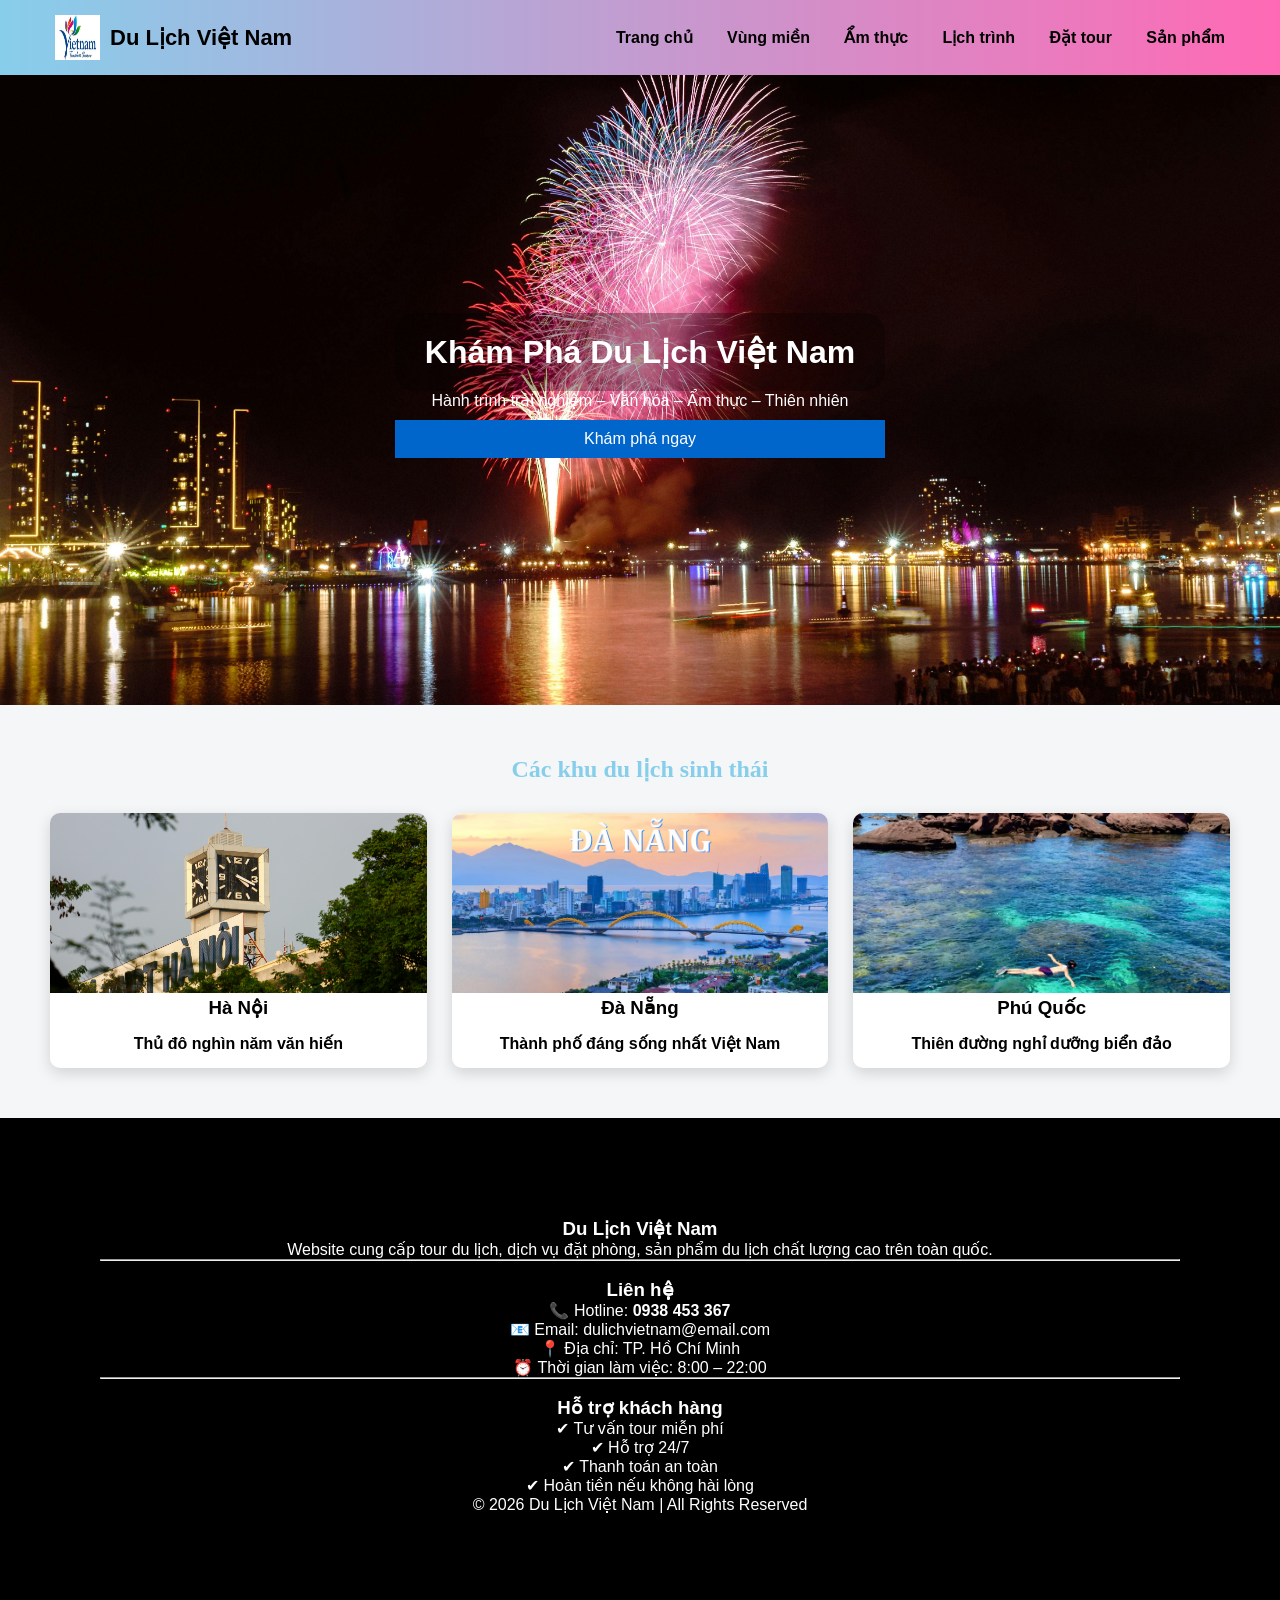
==== index.html @ e4db0227 "Initial commit" ====
<!DOCTYPE html>
<html lang="vi">
<head>
<meta charset="UTF-8">
<title>Du Lịch Việt Nam</title>
<link rel="stylesheet" href="style.css">
</head>
<body>
<nav class="navbar">
    <div class="logo">
        <a href="index.html">
            <img src="100.jpg">
            <span>Du Lịch Việt Nam</span>
        </a>
    </div>

    <div class="menu">
        <a href="index.html">Trang chủ</a>
        <a href="vungmien.html">Vùng miền</a>
        <a href="amthuc.html">Ẩm thực</a>
        <a href="tour.html">Lịch trình</a>
        <a href="dattour.html">Đặt tour</a>
        <a href="sanpham.html">Sản phẩm</a>
    </div>
</nav>
<div class="banner">
    <div class="banner-text">
        <h1>Khám Phá Du Lịch Việt Nam</h1>
        <p style="text-align: center;">Hành trình trải nghiệm – Văn hóa – Ẩm thực – Thiên nhiên</p>
        <a href="dattour.html"><button>Khám phá ngay</button></a>
    </div>
</div>

<!-- SECTION -->
<section class="container">
    <h2 style="font-family: 'Dancing Script', cursive;">Các khu du lịch sinh thái</h2>

    <div class="grid">
        <div class="card">
            <a href="vungmien.html">
                <img src="hanoi.jpg">
            </a>
            <h3>Hà Nội</h3>
            <p>Thủ đô nghìn năm văn hiến</p>
        </div>

        <div class="card">
            <a href="vungmien.html">
                <img src="29.png">
            </a>
            <h3>Đà Nẵng</h3>
            <p>Thành phố đáng sống nhất Việt Nam</p>
        </div>

        <div class="card">
            <a href="vungmien.html">
                <img src="phuquoc.jpg">
            </a>
            <h3>Phú Quốc</h3>
            <p>Thiên đường nghỉ dưỡng biển đảo</p>
        </div>
    </div>
</section>
<footer>
    <div class="footer-container">
        <div class="footer-box">
            <h3>Du Lịch Việt Nam</h3>
            <p>Website cung cấp tour du lịch, dịch vụ đặt phòng, sản phẩm du lịch chất lượng cao trên toàn quốc.</p>
        </div>
        <hr><br>

        <div class="footer-box">
            <h3>Liên hệ</h3>
            <p>📞 Hotline: <strong>0938 453 367</strong></p>
            <p>📧 Email: dulichvietnam@email.com</p>
            <p>📍 Địa chỉ: TP. Hồ Chí Minh</p>
            <p>⏰ Thời gian làm việc: 8:00 – 22:00</p>
        </div>
        <hr><br>

        <div class="footer-box">
            <h3>Hỗ trợ khách hàng</h3>
            <p>✔ Tư vấn tour miễn phí</p>
            <p>✔ Hỗ trợ 24/7</p>
            <p>✔ Thanh toán an toàn</p>
            <p>✔ Hoàn tiền nếu không hài lòng</p>
        </div>
    </div>

    <div class="footer-bottom">
        © 2026 Du Lịch Việt Nam | All Rights Reserved
    </div>
</footer>

</body>
</html>
---- style.css ----
* {
    margin: 0;
    padding: 0;
    box-sizing: border-box;
    font-family: Arial, Helvetica, sans-serif;
}

body {
    background: #f4f6f8;
}

/* MENU */
nav {
    background: linear-gradient(to right, skyblue, hotpink);
    padding: 25px;
    text-align: center;
     animation: fadeDown 1.5s;
}

nav a {
    color: black;
    margin: 0 15px;
    text-decoration: none;
    font-weight: bold;
    position: relative;
}

nav a::after {
    content: "";
    position: absolute;
    width: 0;
    height: 3px;
    background: white;
    left: 0;
    bottom: -5px;
    transition: 0.3s;
}

nav a:hover::after {
    width: 100%;
}

/* BANNER */
.banner {
    background: url("1.jpg") no-repeat center/cover;
    height: 70vh;
    display: flex;
    align-items: center;
    justify-content: center;
    color: white;
    animation: zoom 2s ease;
}

.banner h1 {
    background: rgba(0,0,0,0.3);
    font-size: 1000;
    padding: 20px 30px;
    border-bottom: 10px;
    border-radius: 20px;
    animation: fadeDown 1.5s;
}

/* SECTION */
section {
    padding: 50px;
    animation: fadeUp 1.2s ease;
}

h2 {
    text-align: center;
    margin-bottom: 30px;
    color: skyblue ;
    font-size: 100;

}

/* CARD */
.grid {
    display: grid;
    grid-template-columns: repeat(auto-fit, minmax(250px,1fr));
    gap: 25px;
}

.card {
    background: white;
    border-radius: 10px;
    overflow: hidden;
    box-shadow: 0 5px 15px rgba(0,0,0,0.15);
    transition: 0.4s;
}

.card:hover {
    transform: translateY(-10px);
}

.card img {
    width: 100%;
    height: 180px;
    object-fit: cover;
    transition: 0.4s;
}

.card:hover img {
    transform: scale(1.1);
}

.card p {
    padding: 15px;
    text-align: center;
    font-weight: bold;
}

/* TABLE */
table {
    width: 100%;
    background: white;
    border-collapse: collapse;
}

th, td {
    border: 1px solid #ddd;
    padding: 12px;
    text-align: center;
}

th {
    background: #0066cc;
    color: white;
}

/* FORM */
form {
    max-width: 500px;
    margin: auto;
    background: white;
    padding: 25px;
    border-radius: 10px;
    box-shadow: 0 5px 15px rgba(0,0,0,0.15);
}

input, select, textarea, button {
    width: 100%;
    padding: 10px;
    margin: 10px 0;
}

button {
    background: #0066cc;
    color: white;
    border: none;
    font-size: 16px;
    cursor: pointer;
    transition: 0.3s;
}

button:hover {
    transform: scale(1.05);
}

/* FOOTER */
footer {
    background: black;
    color: white;
    text-align: center;
    padding: 100px;
}

/* ANIMATION */
@keyframes fadeUp {
    from {opacity: 0; transform: translateY(30px);}
    to {opacity: 1; transform: translateY(0);}
}

@keyframes fadeDown {
    from {opacity: 0; transform: translateY(-30px);}
    to {opacity: 1; transform: translateY(0);}
}

@keyframes zoom {
    from {transform: scale(1.1);}
    to {transform: scale(1);}
}
/* ===== SẢN PHẨM DU LỊCH ===== */
.product {
    background: white;
    border-radius: 12px;
    overflow: hidden;
    box-shadow: 0 5px 15px rgba(0,0,0,0.15);
    transition: 0.4s;
}

.product:hover {
    transform: translateY(-10px);
}

.product img {
    width: 100%;
    height: 200px;
    object-fit: cover;
    transition: 0.4s;
}

.product:hover img {
    transform: scale(1.1);
}

.product-content {
    padding: 15px;
    text-align: center;
}

.price {
    color: #e74c3c;
    font-size: 18px;
    font-weight: bold;
    margin: 10px 0;
}

.buy-btn {
    display: inline-block;
    padding: 10px 20px;
    background: #0066cc;
    color: white;
    border-radius: 25px;
    text-decoration: none;
    transition: 0.3s;
}

.buy-btn:hover {
    background: #004999;
    transform: scale(1.1);
}

.amthuc {
    width: 85%;
    margin: 30px auto;
    text-align: center;
}

.mien {
    font-size: 28px;
    font-weight: bold;
    margin: 50px 0 25px;
    color: #d35400;
}

/* danh sách món ăn */
.ds-monan {
    display: flex;
    justify-content: center;
    gap: 30px;
    flex-wrap: wrap;
}

/* từng món */
.monan {
    width: 220px;
    transition: transform 0.4s;
}

.monan img {
    width: 100%;
    border-radius: 15px;
    box-shadow: 0 6px 15px rgba(0,0,0,0.25);
    transition: transform 0.4s, box-shadow 0.4s;
}

/* animation hover */
.monan:hover img {
    transform: scale(1.1) rotate(1deg);
    box-shadow: 0 12px 25px rgba(0,0,0,0.4);
}

.monan p {
    margin-top: 12px;
    font-size: 18px;
    font-weight: bold;
}
h3{
    text-align: center;
}
/* VÙNG MIỀN */
.vungmien {
    width: 85%;
    margin: 60px auto;
}

.vung {
    display: flex;
    align-items: center;
    gap: 40px;
    margin-bottom: 70px;
}

.vung.reverse {
    flex-direction: row-reverse;
}

.vung img {
    width: 45%;
    border-radius: 18px;
    box-shadow: 0 10px 25px rgba(0,0,0,0.25);
    transition: transform 0.4s;
}

.vung img:hover {
    transform: scale(1.05);
}

.vung-content {
    width: 55%;
}

.vung-content h2 {
    font-size: 30px;
    margin-bottom: 15px;
    color: #d35400;
}

.vung-content p {
    font-size: 18px;
    line-height: 1.7;
}
/* TOUR */
.tour-section {
    width: 85%;
    margin: 60px auto;
}

.title {
    text-align: center;
    font-size: 32px;
    margin-bottom: 50px;
}

.tour-card {
    display: flex;
    align-items: center;
    gap: 40px;
    margin-bottom: 70px;
}

.tour-card.reverse {
    flex-direction: row-reverse;
}

.tour-card img {
    width: 45%;
    border-radius: 18px;
    box-shadow: 0 10px 25px rgba(0,0,0,0.25);
    transition: transform 0.4s;
}

.tour-card img:hover {
    transform: scale(1.05);
}

.tour-info {
    width: 55%;
}

.tour-info h3 {
    font-size: 26px;
    margin-bottom: 10px;
    color: #d35400;
}

.tour-info p {
    font-size: 17px;
    line-height: 1.7;
    margin-bottom: 10px;
}

.price {
    display: inline-block;
    margin-top: 10px;
    font-size: 18px;
    font-weight: bold;
    color: #0a6cf1;
}
/* ===== LOGO + NAVBAR ===== */
.navbar {
    display: flex;
    align-items: center;
    justify-content: space-between;
    background: linear-gradient(to right, skyblue, hotpink);
    padding: 15px 40px;
    animation: fadeDown 1.5s;
}

/* LOGO */
.logo a {
    display: flex;
    align-items: center;
    text-decoration: none;
    color: black;
    font-size: 22px;
    font-weight: bold;
}

.logo img {
    width: 45px;
    height: 45px;
    margin-right: 10px;
}

/* MENU */
.menu a {
    color: black;
    margin: 0 15px;
    text-decoration: none;
    font-weight: bold;
    position: relative;
}

.menu a::after {
    content: "";
    position: absolute;
    width: 0;
    height: 3px;
    background: white;
    left: 0;
    bottom: -5px;
    transition: 0.3s;
}

.menu a:hover::after {
    width: 100%;
}
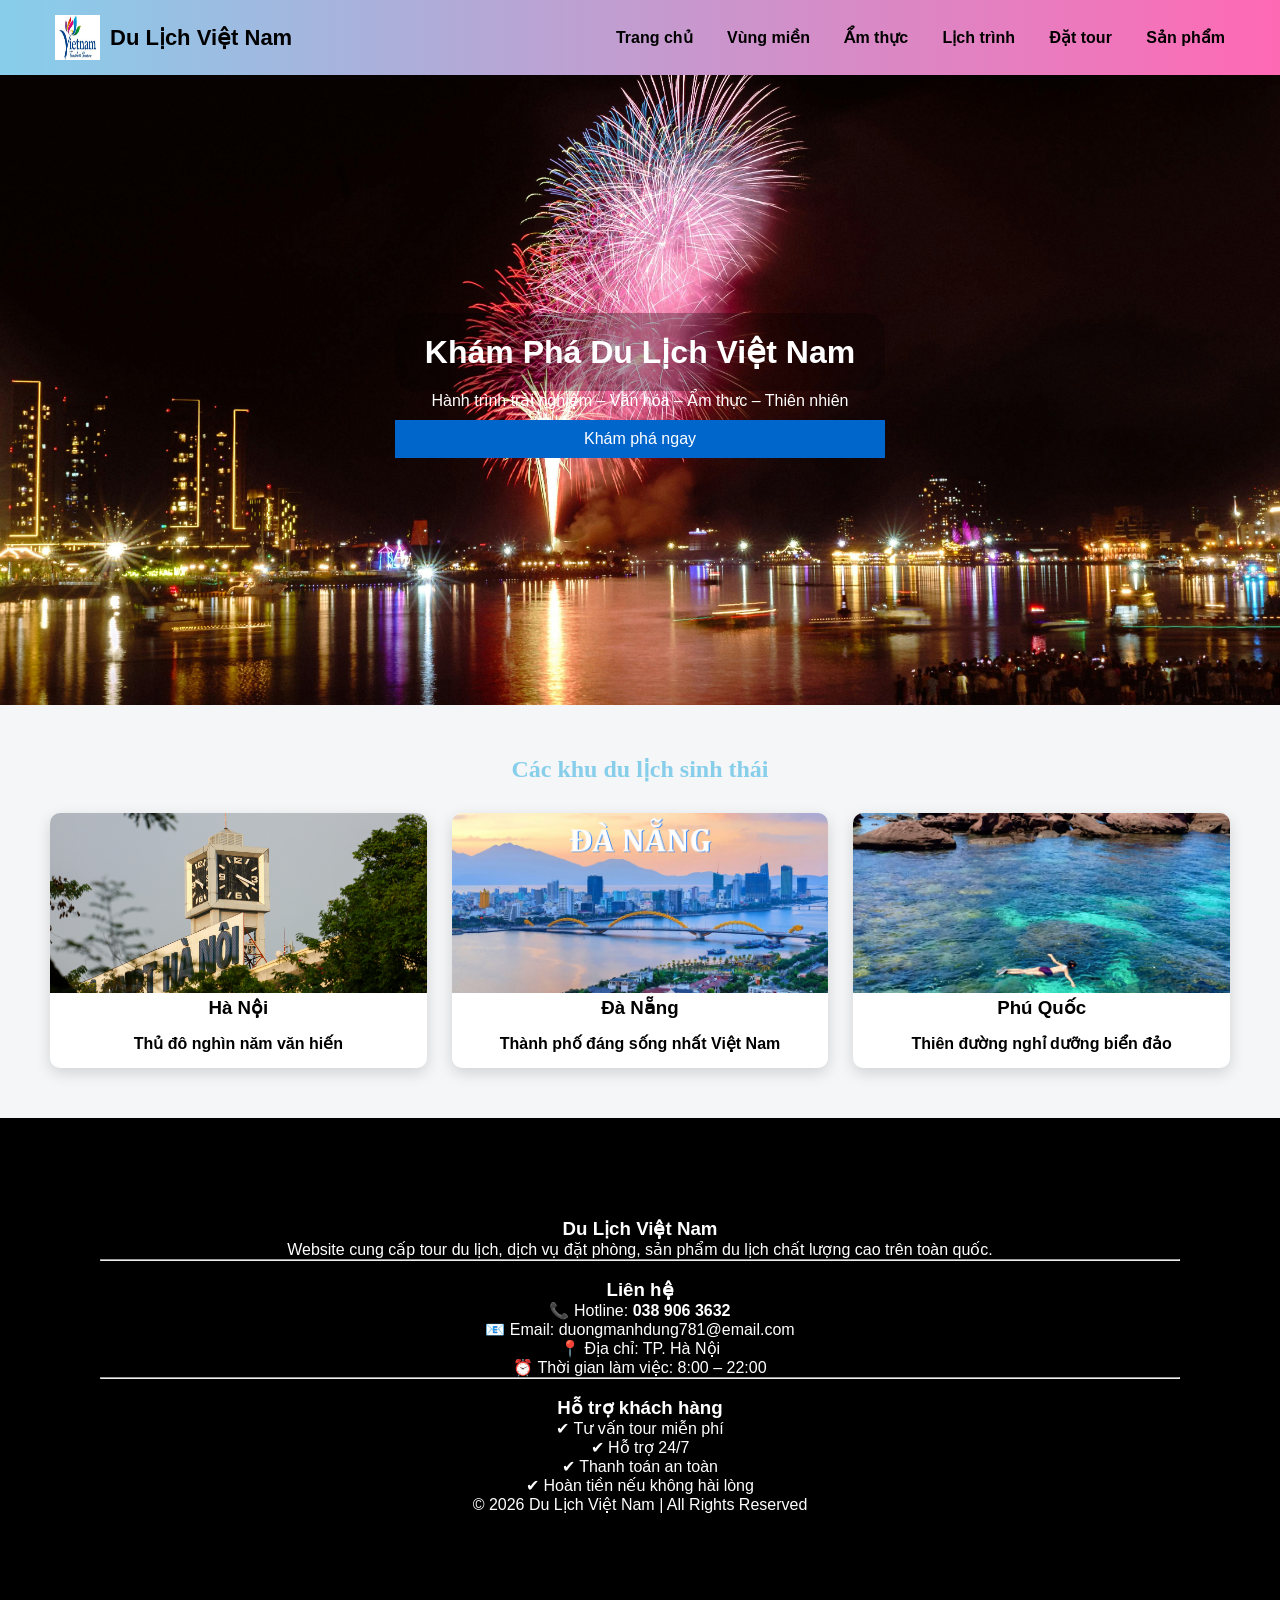
==== commit ce6d5a15: "siuu" ====
--- a/index.html
+++ b/index.html
@@ -71,9 +71,9 @@
 
         <div class="footer-box">
             <h3>Liên hệ</h3>
-            <p>📞 Hotline: <strong>0938 453 367</strong></p>
-            <p>📧 Email: dulichvietnam@email.com</p>
-            <p>📍 Địa chỉ: TP. Hồ Chí Minh</p>
+            <p>📞 Hotline: <strong>038 906 3632</strong></p>
+            <p>📧 Email: duongmanhdung781@email.com</p>
+            <p>📍 Địa chỉ: TP. Hà Nội</p>
             <p>⏰ Thời gian làm việc: 8:00 – 22:00</p>
         </div>
         <hr><br>
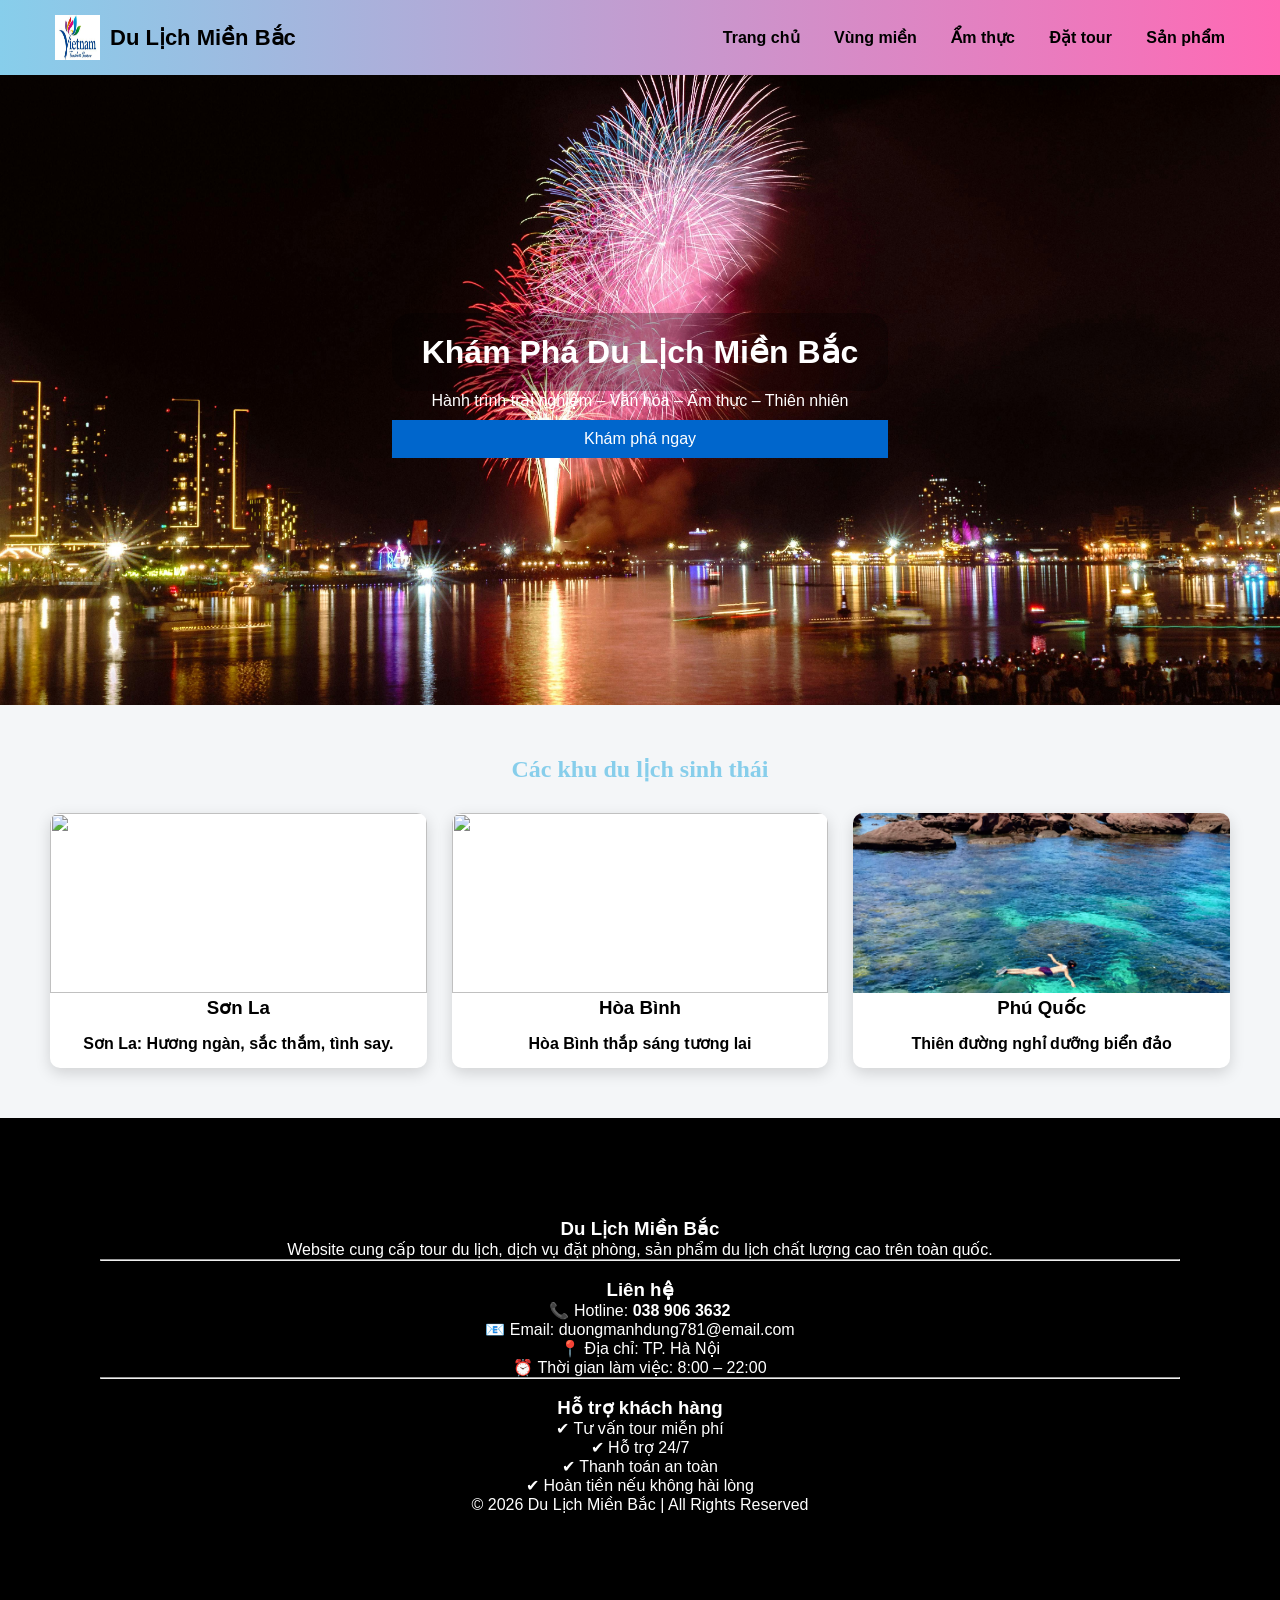
==== commit c08f5c83: "baitap" ====
--- a/index.html
+++ b/index.html
@@ -2,7 +2,7 @@
 <html lang="vi">
 <head>
 <meta charset="UTF-8">
-<title>Du Lịch Việt Nam</title>
+<title>Du Lịch Miền Bắc</title>
 <link rel="stylesheet" href="style.css">
 </head>
 <body>
@@ -10,7 +10,7 @@
     <div class="logo">
         <a href="index.html">
             <img src="100.jpg">
-            <span>Du Lịch Việt Nam</span>
+            <span>Du Lịch Miền Bắc</span>
         </a>
     </div>
 
@@ -18,14 +18,13 @@
         <a href="index.html">Trang chủ</a>
         <a href="vungmien.html">Vùng miền</a>
         <a href="amthuc.html">Ẩm thực</a>
-        <a href="tour.html">Lịch trình</a>
         <a href="dattour.html">Đặt tour</a>
         <a href="sanpham.html">Sản phẩm</a>
     </div>
 </nav>
 <div class="banner">
     <div class="banner-text">
-        <h1>Khám Phá Du Lịch Việt Nam</h1>
+        <h1>Khám Phá Du Lịch Miền Bắc</h1>
         <p style="text-align: center;">Hành trình trải nghiệm – Văn hóa – Ẩm thực – Thiên nhiên</p>
         <a href="dattour.html"><button>Khám phá ngay</button></a>
     </div>
@@ -38,18 +37,18 @@
     <div class="grid">
         <div class="card">
             <a href="vungmien.html">
-                <img src="hanoi.jpg">
+                <img src="https://booking.muongthanh.com/images/news/2025/03/original/thietkeanh-web_1742279994.jpg">
             </a>
-            <h3>Hà Nội</h3>
-            <p>Thủ đô nghìn năm văn hiến</p>
+            <h3>Sơn La</h3>
+            <p>Sơn La: Hương ngàn, sắc thắm, tình say.</p>
         </div>
 
         <div class="card">
             <a href="vungmien.html">
-                <img src="29.png">
+                <img src="https://media.vietnamplus.vn/images/wU9keeg-MVtM86KQbMalHptMH7mEOWljy-CYtlzFMDLL7L3TnYcvrFrkrkqJ3r78YHr0xZ8yTmNi0L0Qs2vzZg/3108Hoabinh5.jpg.webp">
             </a>
-            <h3>Đà Nẵng</h3>
-            <p>Thành phố đáng sống nhất Việt Nam</p>
+            <h3>Hòa Bình</h3>
+            <p>Hòa Bình thắp sáng tương lai</p>
         </div>
 
         <div class="card">
@@ -64,7 +63,7 @@
 <footer>
     <div class="footer-container">
         <div class="footer-box">
-            <h3>Du Lịch Việt Nam</h3>
+            <h3>Du Lịch Miền Bắc</h3>
             <p>Website cung cấp tour du lịch, dịch vụ đặt phòng, sản phẩm du lịch chất lượng cao trên toàn quốc.</p>
         </div>
         <hr><br>
@@ -88,7 +87,7 @@
     </div>
 
     <div class="footer-bottom">
-        © 2026 Du Lịch Việt Nam | All Rights Reserved
+        © 2026 Du Lịch Miền Bắc | All Rights Reserved
     </div>
 </footer>
 
--- a/style.css
+++ b/style.css
@@ -303,6 +303,21 @@
     transition: transform 0.4s;
 }
 
+.vung-images {
+    display: flex;
+    flex-direction: column;
+    gap: 20px;
+    width: 50%;
+    height: 100%;
+}
+
+.vung-images img {
+    width: 100%;
+    height: 400px;
+    object-fit: cover;
+}
+
+
 .vung img:hover {
     transform: scale(1.05);
 }
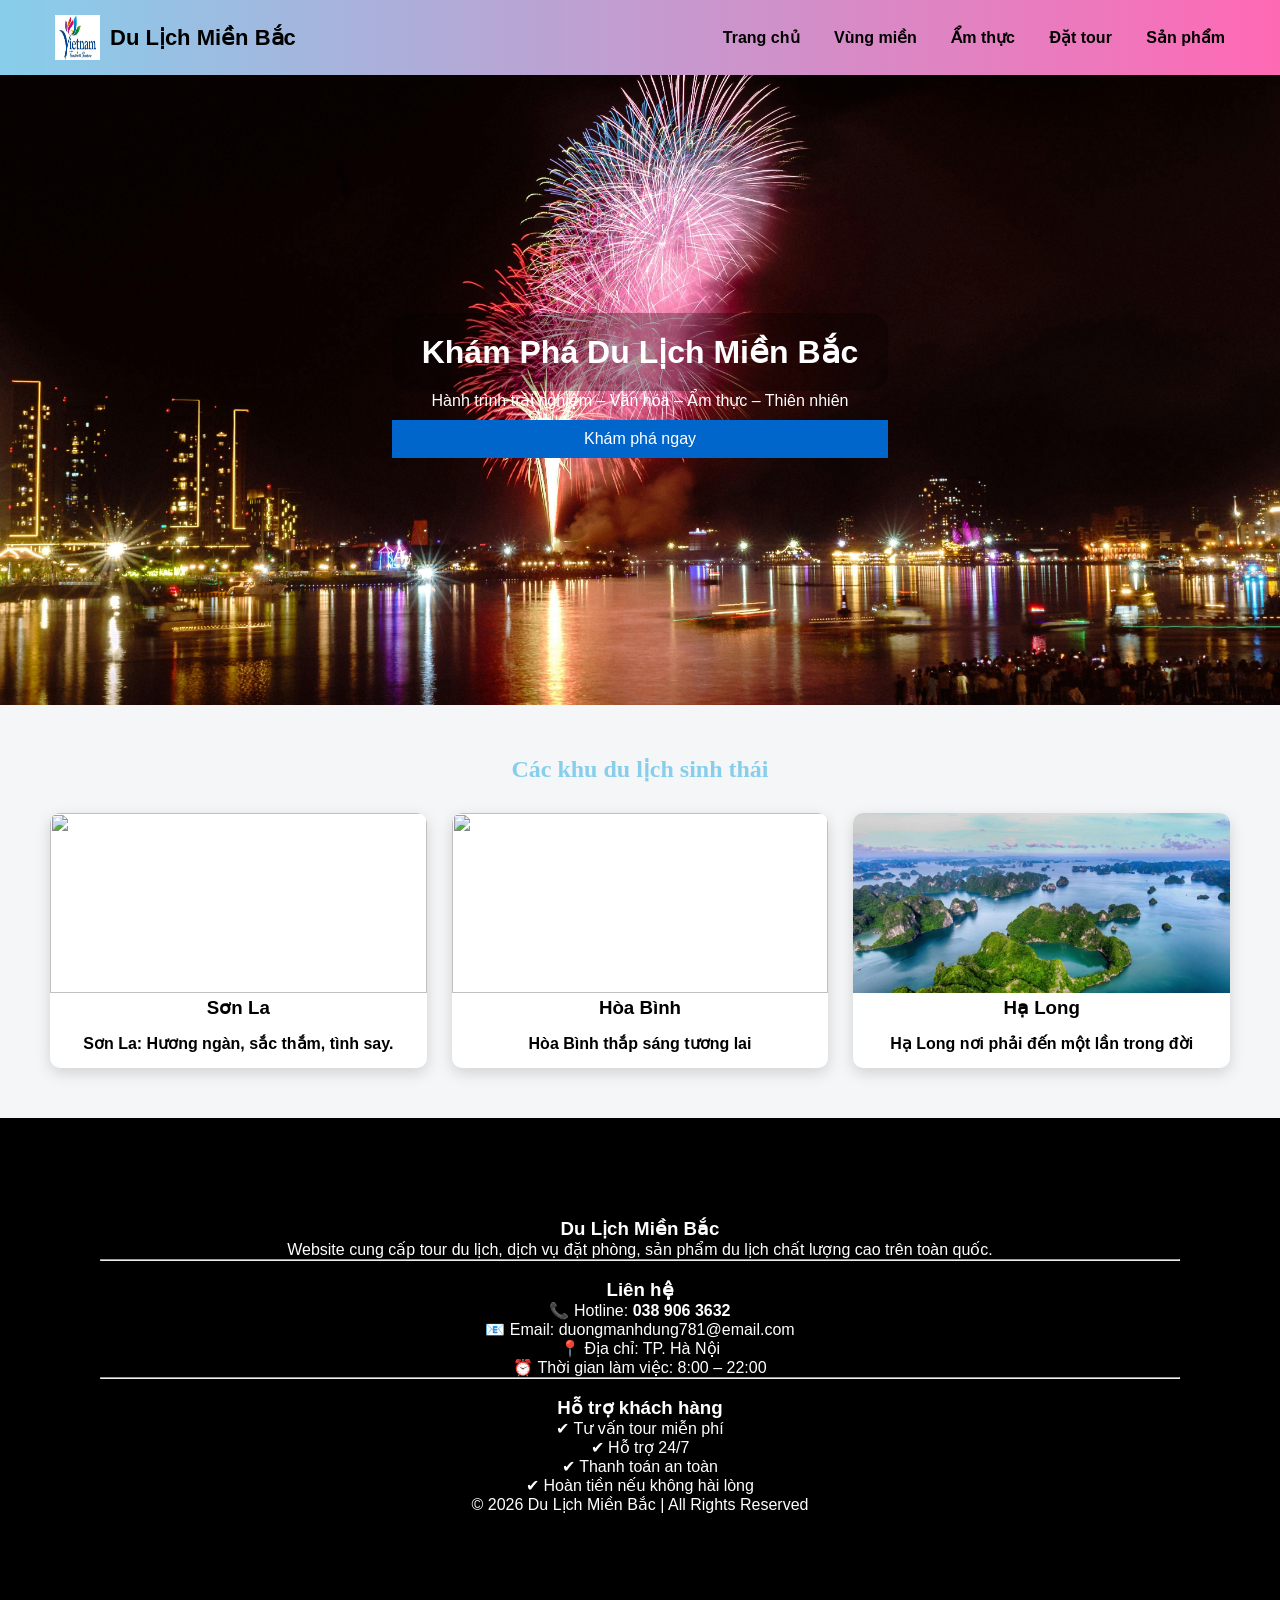
==== commit d62a4002: "cap nhat" ====
--- a/index.html
+++ b/index.html
@@ -53,10 +53,10 @@
 
         <div class="card">
             <a href="vungmien.html">
-                <img src="phuquoc.jpg">
+                <img src="halong.jpg" alt="Hạ Long">
             </a>
-            <h3>Phú Quốc</h3>
-            <p>Thiên đường nghỉ dưỡng biển đảo</p>
+            <h3>Hạ Long</h3>
+            <p>Hạ Long nơi phải đến một lần trong đời</p>
         </div>
     </div>
 </section>
--- a/style.css
+++ b/style.css
@@ -260,6 +260,8 @@
 
 .monan img {
     width: 100%;
+    height: 160px;
+    object-fit: cover;
     border-radius: 15px;
     box-shadow: 0 6px 15px rgba(0,0,0,0.25);
     transition: transform 0.4s, box-shadow 0.4s;
@@ -328,13 +330,55 @@
 
 .vung-content h2 {
     font-size: 30px;
-    margin-bottom: 15px;
+    margin-bottom: 12px;
     color: #d35400;
 }
 
+.vung-intro {
+    font-size: 16px;
+    line-height: 1.6;
+    color: #444;
+    margin-bottom: 16px;
+}
+
+.vung-subtitle {
+    font-size: 18px;
+    color: #0066cc;
+    margin: 14px 0 8px;
+    font-weight: bold;
+    text-align: left;
+}
+
+.vung-list {
+    list-style: none;
+    padding: 0;
+    margin-bottom: 14px;
+}
+
+.vung-list li {
+    position: relative;
+    padding-left: 20px;
+    margin-bottom: 8px;
+    font-size: 15px;
+    line-height: 1.6;
+    color: #333;
+}
+
+.vung-list li::before {
+    content: "✦";
+    position: absolute;
+    left: 0;
+    color: #d35400;
+    font-size: 13px;
+}
+
+.vung-list strong {
+    color: #111;
+}
+
 .vung-content p {
-    font-size: 18px;
-    line-height: 1.7;
+    font-size: 16px;
+    line-height: 1.6;
 }
 /* TOUR */
 .tour-section {
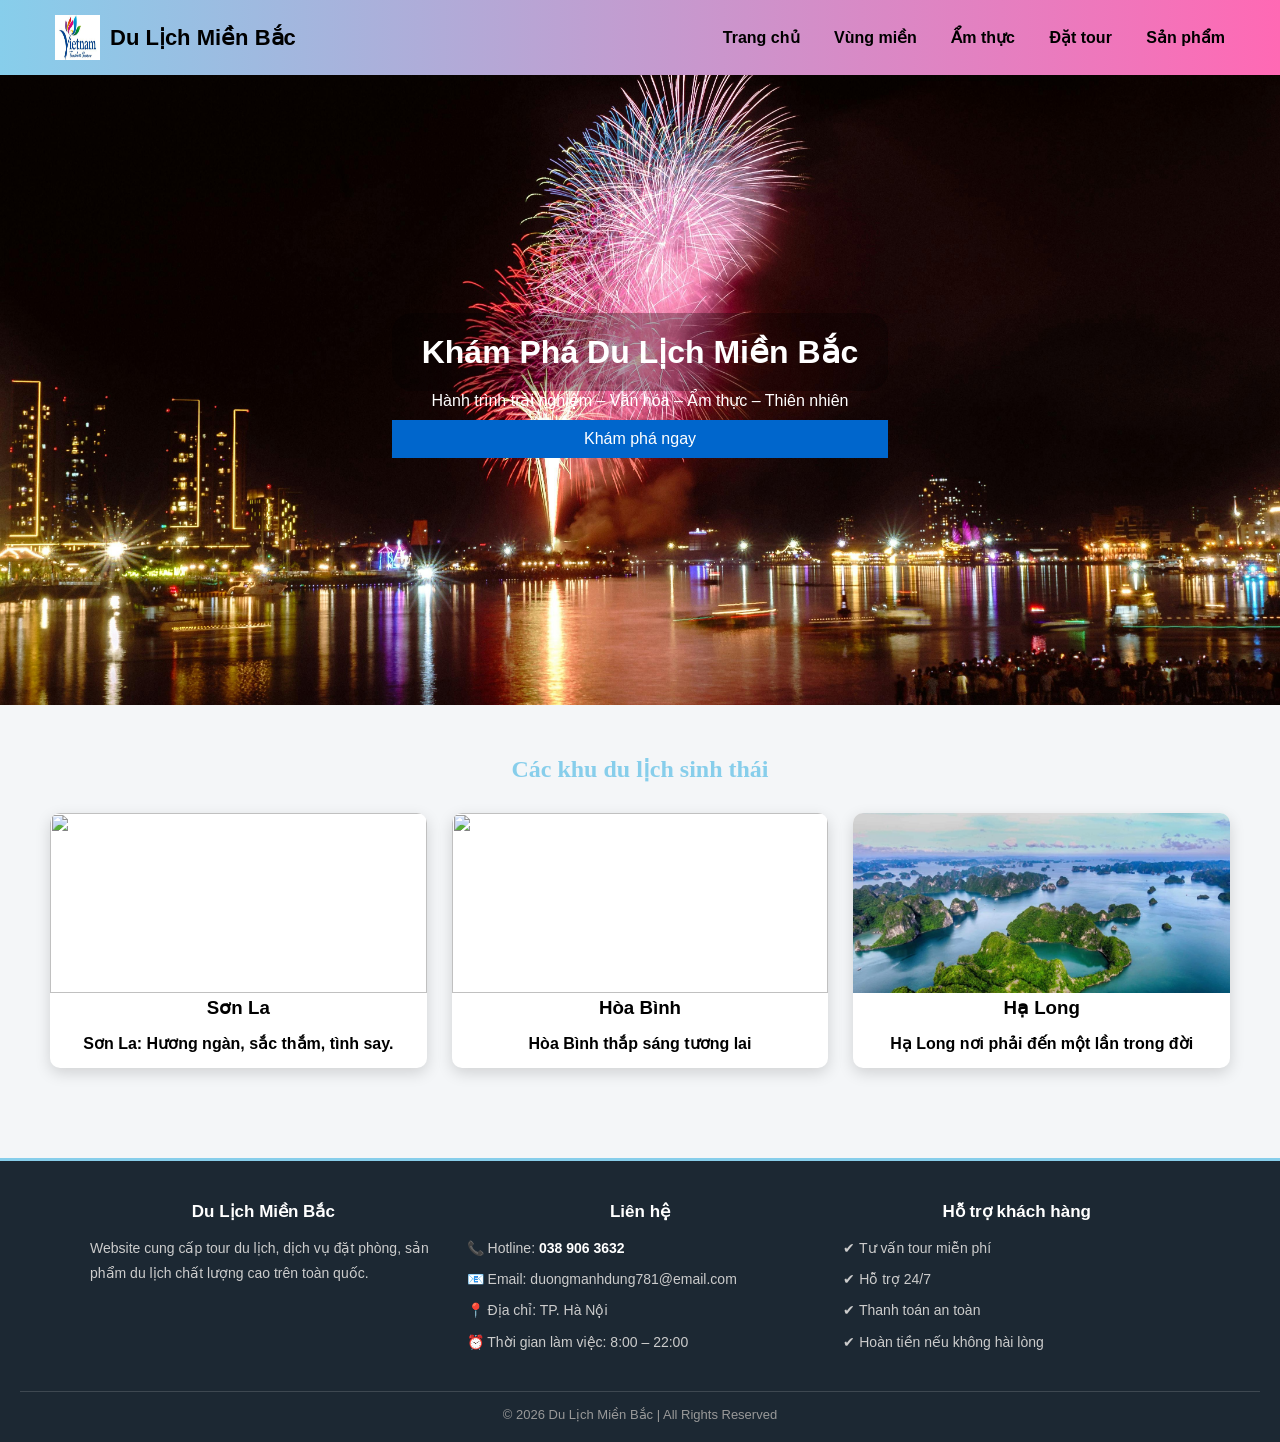
==== commit 6adc69b8: "update" ====
--- a/index.html
+++ b/index.html
@@ -66,7 +66,6 @@
             <h3>Du Lịch Miền Bắc</h3>
             <p>Website cung cấp tour du lịch, dịch vụ đặt phòng, sản phẩm du lịch chất lượng cao trên toàn quốc.</p>
         </div>
-        <hr><br>
 
         <div class="footer-box">
             <h3>Liên hệ</h3>
@@ -75,7 +74,6 @@
             <p>📍 Địa chỉ: TP. Hà Nội</p>
             <p>⏰ Thời gian làm việc: 8:00 – 22:00</p>
         </div>
-        <hr><br>
 
         <div class="footer-box">
             <h3>Hỗ trợ khách hàng</h3>
--- a/style.css
+++ b/style.css
@@ -159,10 +159,59 @@
 
 /* FOOTER */
 footer {
-    background: black;
-    color: white;
-    text-align: center;
-    padding: 100px;
+    background: #1c2833;
+    color: #ddd;
+    padding: 40px 20px 20px;
+    margin-top: 40px;
+    border-top: 3px solid skyblue;
+    text-align: left;
+}
+
+.footer-container {
+    max-width: 1100px;
+    margin: 0 auto;
+    display: flex;
+    justify-content: space-between;
+    gap: 30px;
+    flex-wrap: wrap;
+}
+
+.footer-box {
+    flex: 1;
+    min-width: 250px;
+}
+
+.footer-box h3 {
+    color: #ffffff;
+    font-size: 17px;
+    margin-bottom: 14px;
+}
+
+.footer-box p {
+    color: #cccccc;
+    font-size: 14px;
+    line-height: 1.8;
+    margin-bottom: 6px;
+}
+
+.footer-box strong {
+    color: #ffffff;
+}
+
+.footer-bottom {
+    text-align: center;
+    border-top: 1px solid rgba(255, 255, 255, 0.15);
+    margin-top: 30px;
+    padding-top: 15px;
+    font-size: 13px;
+    color: #999;
+}
+
+@media (max-width: 768px) {
+    .footer-container {
+        flex-direction: column;
+        gap: 20px;
+    }
 }
 
 /* ANIMATION */
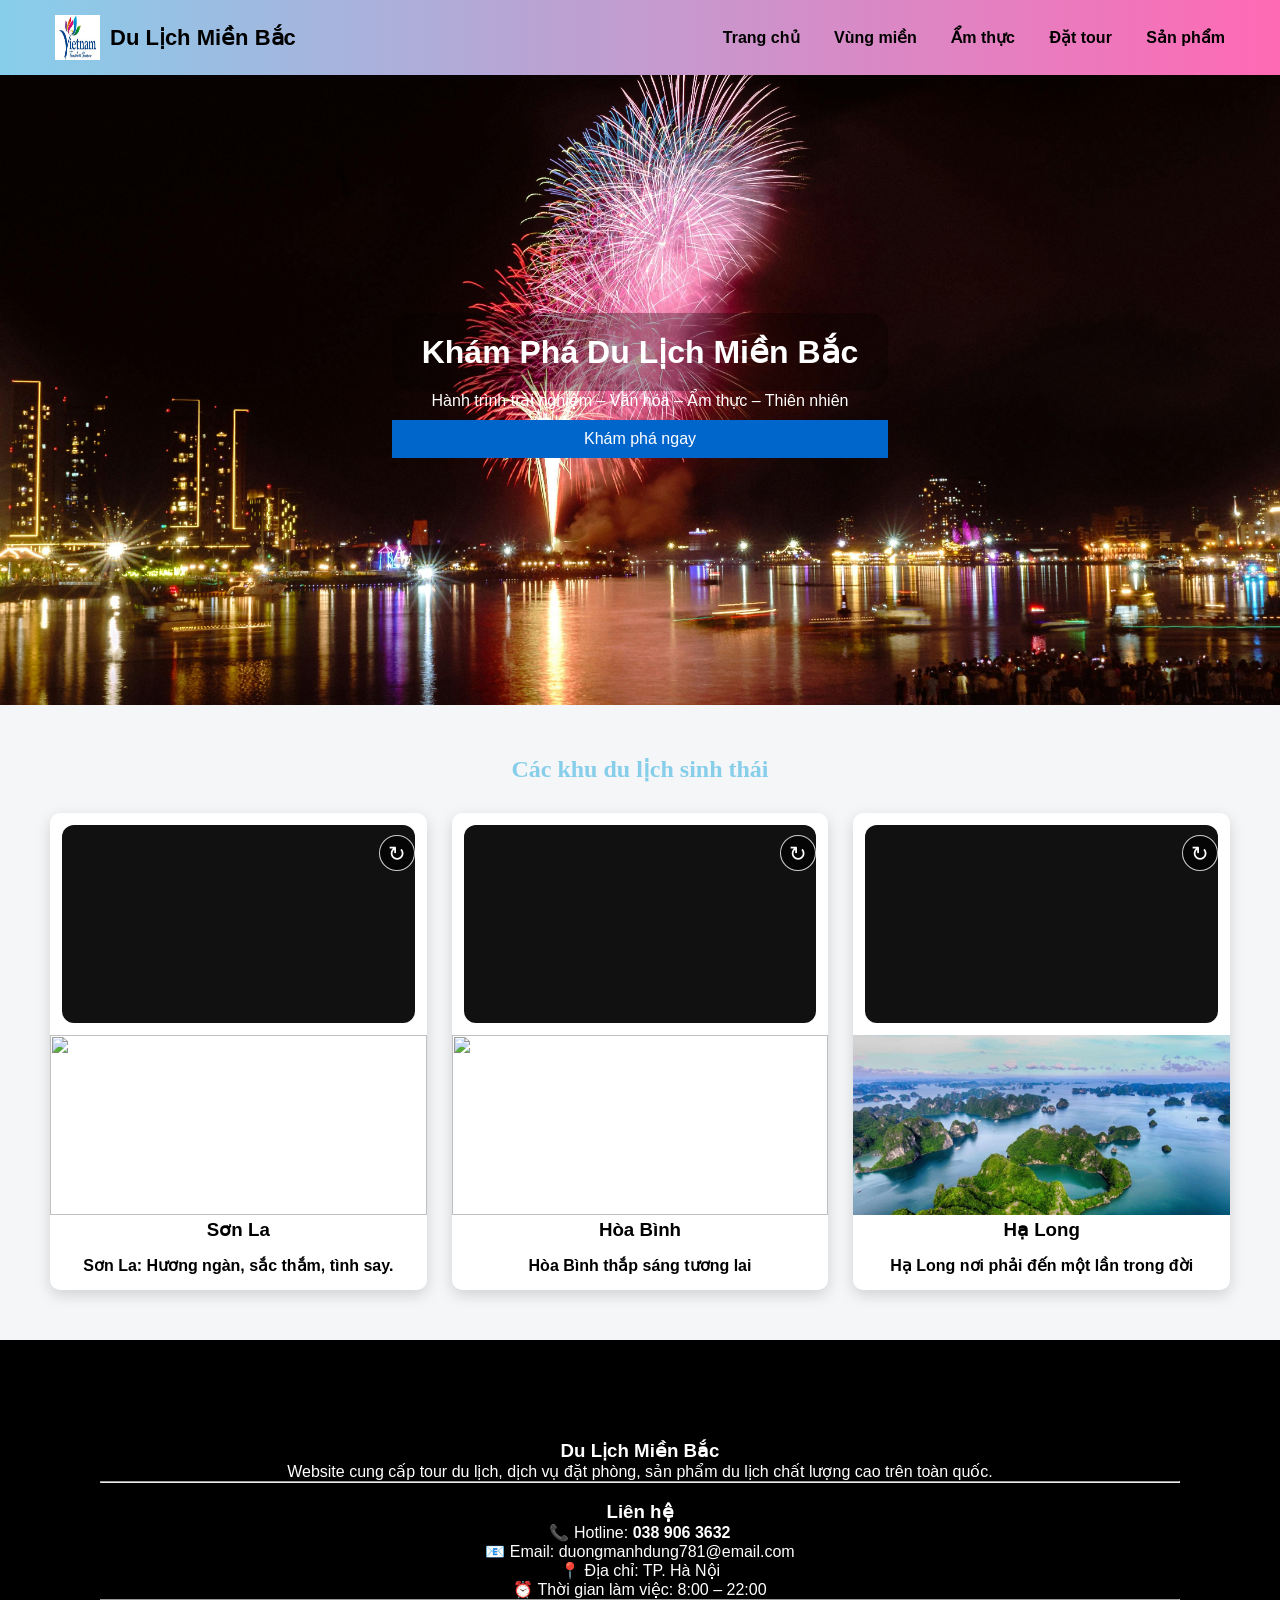
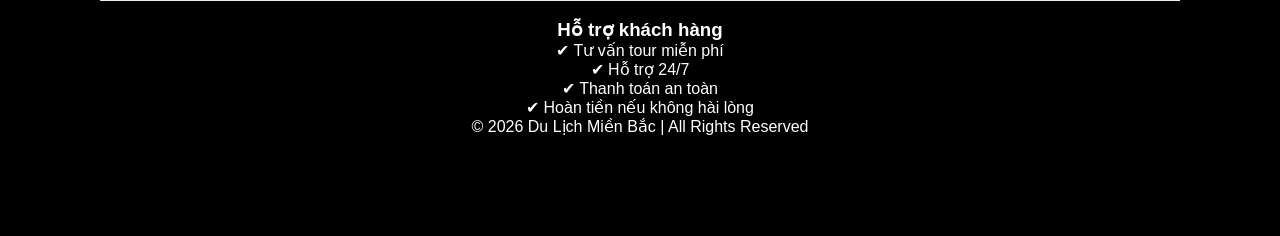
==== commit d8d9eaa7: "update mới nhất" ====
--- a/index.html
+++ b/index.html
@@ -36,6 +36,18 @@
 
     <div class="grid">
         <div class="card">
+            <div class="video-picker" data-video-key="son-la">
+                <video controls playsinline preload="metadata" hidden>
+                    Trình duyệt của bạn không hỗ trợ phát video.
+                </video>
+                <iframe class="video-embed" title="Video giới thiệu Sơn La" allow="accelerometer; autoplay; clipboard-write; encrypted-media; gyroscope; picture-in-picture; web-share" referrerpolicy="strict-origin-when-cross-origin" allowfullscreen hidden></iframe>
+                <p class="video-upload-message" aria-live="polite">Dán link YouTube, TikTok hoặc link trực tiếp đến video Sơn La.</p>
+                <div class="video-url-editor">
+                    <input class="video-url-input" type="url" placeholder="Dán link YouTube hoặc TikTok" aria-label="Đường link video Sơn La">
+                    <button class="video-url-submit" type="button">Phát video</button>
+                </div>
+                <button class="video-replace-button" type="button" aria-label="Thay video Sơn La" title="Thay video" hidden>↻</button>
+            </div>
             <a href="vungmien.html">
                 <img src="https://booking.muongthanh.com/images/news/2025/03/original/thietkeanh-web_1742279994.jpg">
             </a>
@@ -44,6 +56,18 @@
         </div>
 
         <div class="card">
+            <div class="video-picker" data-video-key="hoa-binh">
+                <video controls playsinline preload="metadata" hidden>
+                    Trình duyệt của bạn không hỗ trợ phát video.
+                </video>
+                <iframe class="video-embed" title="Video giới thiệu Hòa Bình" allow="accelerometer; autoplay; clipboard-write; encrypted-media; gyroscope; picture-in-picture; web-share" referrerpolicy="strict-origin-when-cross-origin" allowfullscreen hidden></iframe>
+                <p class="video-upload-message" aria-live="polite">Dán link YouTube, TikTok hoặc link trực tiếp đến video Hòa Bình.</p>
+                <div class="video-url-editor">
+                    <input class="video-url-input" type="url" placeholder="Dán link YouTube hoặc TikTok" aria-label="Đường link video Hòa Bình">
+                    <button class="video-url-submit" type="button">Phát video</button>
+                </div>
+                <button class="video-replace-button" type="button" aria-label="Thay video Hòa Bình" title="Thay video" hidden>↻</button>
+            </div>
             <a href="vungmien.html">
                 <img src="https://media.vietnamplus.vn/images/wU9keeg-MVtM86KQbMalHptMH7mEOWljy-CYtlzFMDLL7L3TnYcvrFrkrkqJ3r78YHr0xZ8yTmNi0L0Qs2vzZg/3108Hoabinh5.jpg.webp">
             </a>
@@ -52,6 +76,18 @@
         </div>
 
         <div class="card">
+            <div class="video-picker" data-video-key="ha-long">
+                <video controls playsinline preload="metadata" hidden>
+                    Trình duyệt của bạn không hỗ trợ phát video.
+                </video>
+                <iframe class="video-embed" title="Video giới thiệu Hạ Long" allow="accelerometer; autoplay; clipboard-write; encrypted-media; gyroscope; picture-in-picture; web-share" referrerpolicy="strict-origin-when-cross-origin" allowfullscreen hidden></iframe>
+                <p class="video-upload-message" aria-live="polite">Dán link YouTube, TikTok hoặc link trực tiếp đến video Hạ Long.</p>
+                <div class="video-url-editor">
+                    <input class="video-url-input" type="url" placeholder="Dán link YouTube hoặc TikTok" aria-label="Đường link video Hạ Long">
+                        <button class="video-url-submit" type="button">Phát video</button>
+                </div>
+                <button class="video-replace-button" type="button" aria-label="Thay video Hạ Long" title="Thay video" hidden>↻</button>
+            </div>
             <a href="vungmien.html">
                 <img src="halong.jpg" alt="Hạ Long">
             </a>
@@ -66,6 +102,7 @@
             <h3>Du Lịch Miền Bắc</h3>
             <p>Website cung cấp tour du lịch, dịch vụ đặt phòng, sản phẩm du lịch chất lượng cao trên toàn quốc.</p>
         </div>
+        <hr><br>
 
         <div class="footer-box">
             <h3>Liên hệ</h3>
@@ -74,6 +111,7 @@
             <p>📍 Địa chỉ: TP. Hà Nội</p>
             <p>⏰ Thời gian làm việc: 8:00 – 22:00</p>
         </div>
+        <hr><br>
 
         <div class="footer-box">
             <h3>Hỗ trợ khách hàng</h3>
@@ -89,5 +127,145 @@
     </div>
 </footer>
 
+<script>
+    // Dán link YouTube, TikTok hoặc link video trực tiếp vào từng dòng.
+    const VIDEO_LINKS = {
+        "son-la": "https://youtu.be/ZNUzl_vi87A?si=xKAnwAnK7qhBoJYV",
+        "hoa-binh": "https://youtu.be/feQMUMgtabo?si=MIxPQY4P9SoXUl-w",
+        "ha-long": "https://youtu.be/hZMWMu0pp9k?si=lwMYFOQWg04YcnW3"
+    };
+
+    document.querySelectorAll(".video-picker").forEach((picker) => {
+        const videoInput = picker.querySelector(".video-url-input");
+        const submitButton = picker.querySelector(".video-url-submit");
+        const replaceButton = picker.querySelector(".video-replace-button");
+        const video = picker.querySelector("video");
+        const embed = picker.querySelector(".video-embed");
+        const videoMessage = picker.querySelector(".video-upload-message");
+        const storageKey = `destination-video:${picker.dataset.videoKey}`;
+
+        const playVideo = (url) => {
+            const hostname = url.hostname.toLowerCase();
+            let embedUrl;
+            let embedType;
+
+            if (hostname === "youtu.be" || ["youtube.com", "www.youtube.com", "m.youtube.com", "youtube-nocookie.com", "www.youtube-nocookie.com"].includes(hostname)) {
+                const youtubeId = hostname === "youtu.be"
+                    ? url.pathname.split("/").filter(Boolean)[0]
+                    : url.pathname === "/watch"
+                        ? url.searchParams.get("v")
+                        : url.pathname.match(/^\/(?:embed|shorts|live)\/([^/]+)/)?.[1];
+
+                if (!youtubeId || !/^[\w-]{11}$/.test(youtubeId)) {
+                    videoMessage.textContent = "Link YouTube không hợp lệ. Hãy dùng link video hoặc Shorts.";
+                    return false;
+                }
+
+                embedUrl = `https://www.youtube.com/embed/${youtubeId}`;
+                embedType = "youtube";
+            } else if (["tiktok.com", "www.tiktok.com", "m.tiktok.com"].includes(hostname)) {
+                const tiktokId = url.pathname.match(/^\/@[^/]+\/video\/(\d+)/)?.[1]
+                    || url.pathname.match(/^\/embed\/v2\/(\d+)/)?.[1];
+
+                if (!tiktokId) {
+                    videoMessage.textContent = "Hãy dán link TikTok đầy đủ của video (dạng tiktok.com/@tên/video/id), không phải link rút gọn.";
+                    return false;
+                }
+
+                embedUrl = `https://www.tiktok.com/player/v1/${tiktokId}?controls=1`;
+                embedType = "tiktok";
+            }
+
+            video.pause();
+            video.hidden = true;
+            video.removeAttribute("src");
+            video.load();
+            embed.hidden = true;
+            embed.removeAttribute("src");
+            embed.classList.toggle("tiktok-embed", embedType === "tiktok");
+
+            if (embedUrl) {
+                embed.src = embedUrl;
+                embed.hidden = false;
+            } else {
+                video.src = url.href;
+                video.hidden = false;
+            }
+
+            picker.classList.add("has-video");
+            picker.classList.remove("is-editing", "video-error", "storage-warning");
+            videoMessage.textContent = "";
+            replaceButton.hidden = false;
+            return true;
+        };
+
+        const setVideoFromInput = () => {
+            const value = videoInput.value.trim();
+            if (!value) {
+                videoMessage.textContent = "Vui lòng nhập đường link video.";
+                return;
+            }
+
+            let url;
+            try {
+                url = new URL(value, window.location.href);
+            } catch {
+                videoMessage.textContent = "Đường link video không hợp lệ.";
+                return;
+            }
+
+            if (url.protocol !== "http:" && url.protocol !== "https:") {
+                videoMessage.textContent = "Link video phải bắt đầu bằng http:// hoặc https://.";
+                return;
+            }
+
+            videoInput.value = url.href;
+            if (!playVideo(url)) return;
+
+            let storageWarning = false;
+            try {
+                localStorage.setItem(storageKey, url.href);
+            } catch {
+                storageWarning = true;
+            }
+
+            if (storageWarning) {
+                picker.classList.add("storage-warning");
+                videoMessage.textContent = "Video đang phát nhưng trình duyệt không thể lưu link để dùng lại.";
+            }
+        };
+
+        submitButton.addEventListener("click", setVideoFromInput);
+        videoInput.addEventListener("keydown", (event) => {
+            if (event.key === "Enter") setVideoFromInput();
+        });
+        replaceButton.addEventListener("click", () => {
+            picker.classList.add("is-editing");
+            videoInput.focus();
+        });
+        video.addEventListener("error", () => {
+            if (video.hidden) return;
+            picker.classList.add("video-error");
+            videoMessage.textContent = "Không phát được link trực tiếp này. Hãy thử dùng link video MP4/WebM hoặc link YouTube/TikTok.";
+        });
+
+        try {
+            const configuredUrl = VIDEO_LINKS[picker.dataset.videoKey].trim();
+            const savedUrl = configuredUrl || localStorage.getItem(storageKey);
+            if (savedUrl) {
+                videoInput.value = savedUrl;
+                try {
+                    const url = new URL(savedUrl);
+                    if (url.protocol === "http:" || url.protocol === "https:") playVideo(url);
+                } catch {
+                    localStorage.removeItem(storageKey);
+                }
+            }
+        } catch {
+            videoMessage.textContent = "Trình duyệt không cho phép đọc link video đã lưu.";
+        }
+    });
+</script>
+
 </body>
 </html>
--- a/style.css
+++ b/style.css
@@ -159,59 +159,10 @@
 
 /* FOOTER */
 footer {
-    background: #1c2833;
-    color: #ddd;
-    padding: 40px 20px 20px;
-    margin-top: 40px;
-    border-top: 3px solid skyblue;
-    text-align: left;
-}
-
-.footer-container {
-    max-width: 1100px;
-    margin: 0 auto;
-    display: flex;
-    justify-content: space-between;
-    gap: 30px;
-    flex-wrap: wrap;
-}
-
-.footer-box {
-    flex: 1;
-    min-width: 250px;
-}
-
-.footer-box h3 {
-    color: #ffffff;
-    font-size: 17px;
-    margin-bottom: 14px;
-}
-
-.footer-box p {
-    color: #cccccc;
-    font-size: 14px;
-    line-height: 1.8;
-    margin-bottom: 6px;
-}
-
-.footer-box strong {
-    color: #ffffff;
-}
-
-.footer-bottom {
-    text-align: center;
-    border-top: 1px solid rgba(255, 255, 255, 0.15);
-    margin-top: 30px;
-    padding-top: 15px;
-    font-size: 13px;
-    color: #999;
-}
-
-@media (max-width: 768px) {
-    .footer-container {
-        flex-direction: column;
-        gap: 20px;
-    }
+    background: black;
+    color: white;
+    text-align: center;
+    padding: 100px;
 }
 
 /* ANIMATION */
@@ -366,6 +317,120 @@
     width: 100%;
     height: 400px;
     object-fit: cover;
+}
+
+.video-picker {
+    position: relative;
+    align-items: flex-start;
+}
+
+.vung-images.video-picker,
+.card .video-picker {
+    display: flex;
+    flex-direction: column;
+}
+
+.video-picker video {
+    width: 100%;
+    max-height: 400px;
+    border-radius: 18px;
+    background: #111;
+    box-shadow: 0 10px 25px rgba(0,0,0,0.25);
+}
+
+.video-picker .video-embed {
+    width: 100%;
+    aspect-ratio: 16 / 9;
+    border: 0;
+    border-radius: 12px;
+    background: #111;
+}
+
+.video-picker .video-embed.tiktok-embed {
+    width: min(100%, 325px);
+    aspect-ratio: 9 / 16;
+    align-self: center;
+}
+
+.card .video-picker {
+    gap: 8px;
+    padding: 12px;
+}
+
+.card .video-picker video {
+    max-height: 180px;
+}
+
+.video-url-editor {
+    display: flex;
+    width: 100%;
+    gap: 8px;
+}
+
+.video-url-input {
+    flex: 1;
+    min-width: 0;
+    padding: 9px;
+    border: 1px solid #ccc;
+    border-radius: 6px;
+}
+
+.video-url-submit {
+    padding: 9px 12px;
+    border: 0;
+    border-radius: 6px;
+    background: #d35400;
+    color: #fff;
+    font-weight: bold;
+    cursor: pointer;
+}
+
+.video-picker.has-video:not(.is-editing) .video-url-editor {
+    display: none;
+}
+
+.video-picker.has-video:not(.is-editing) .video-replace-button {
+    position: absolute;
+    z-index: 1;
+    top: 12px;
+    right: 12px;
+    display: grid;
+    width: 36px;
+    height: 36px;
+    padding: 0;
+    place-items: center;
+    border: 1px solid rgba(255,255,255,0.8);
+    border-radius: 50%;
+    background: rgba(0,0,0,0.65);
+    color: #fff;
+    font-size: 21px;
+    line-height: 1;
+    cursor: pointer;
+}
+
+.video-picker.is-editing .video-replace-button {
+    display: none;
+}
+
+.video-picker.has-video:not(.is-editing) .video-replace-button:hover {
+    background: #d35400;
+}
+
+.video-upload-message {
+    margin: 0;
+    color: #444;
+    overflow-wrap: anywhere;
+}
+
+.video-picker.has-video:not(.video-error):not(.storage-warning) .video-upload-message {
+    display: none;
+}
+
+.video-picker:focus-within .video-url-input,
+.video-picker:focus-within .video-url-submit,
+.video-picker:focus-within .video-replace-button {
+    outline: 3px solid #0066cc;
+    outline-offset: 3px;
 }
 
 
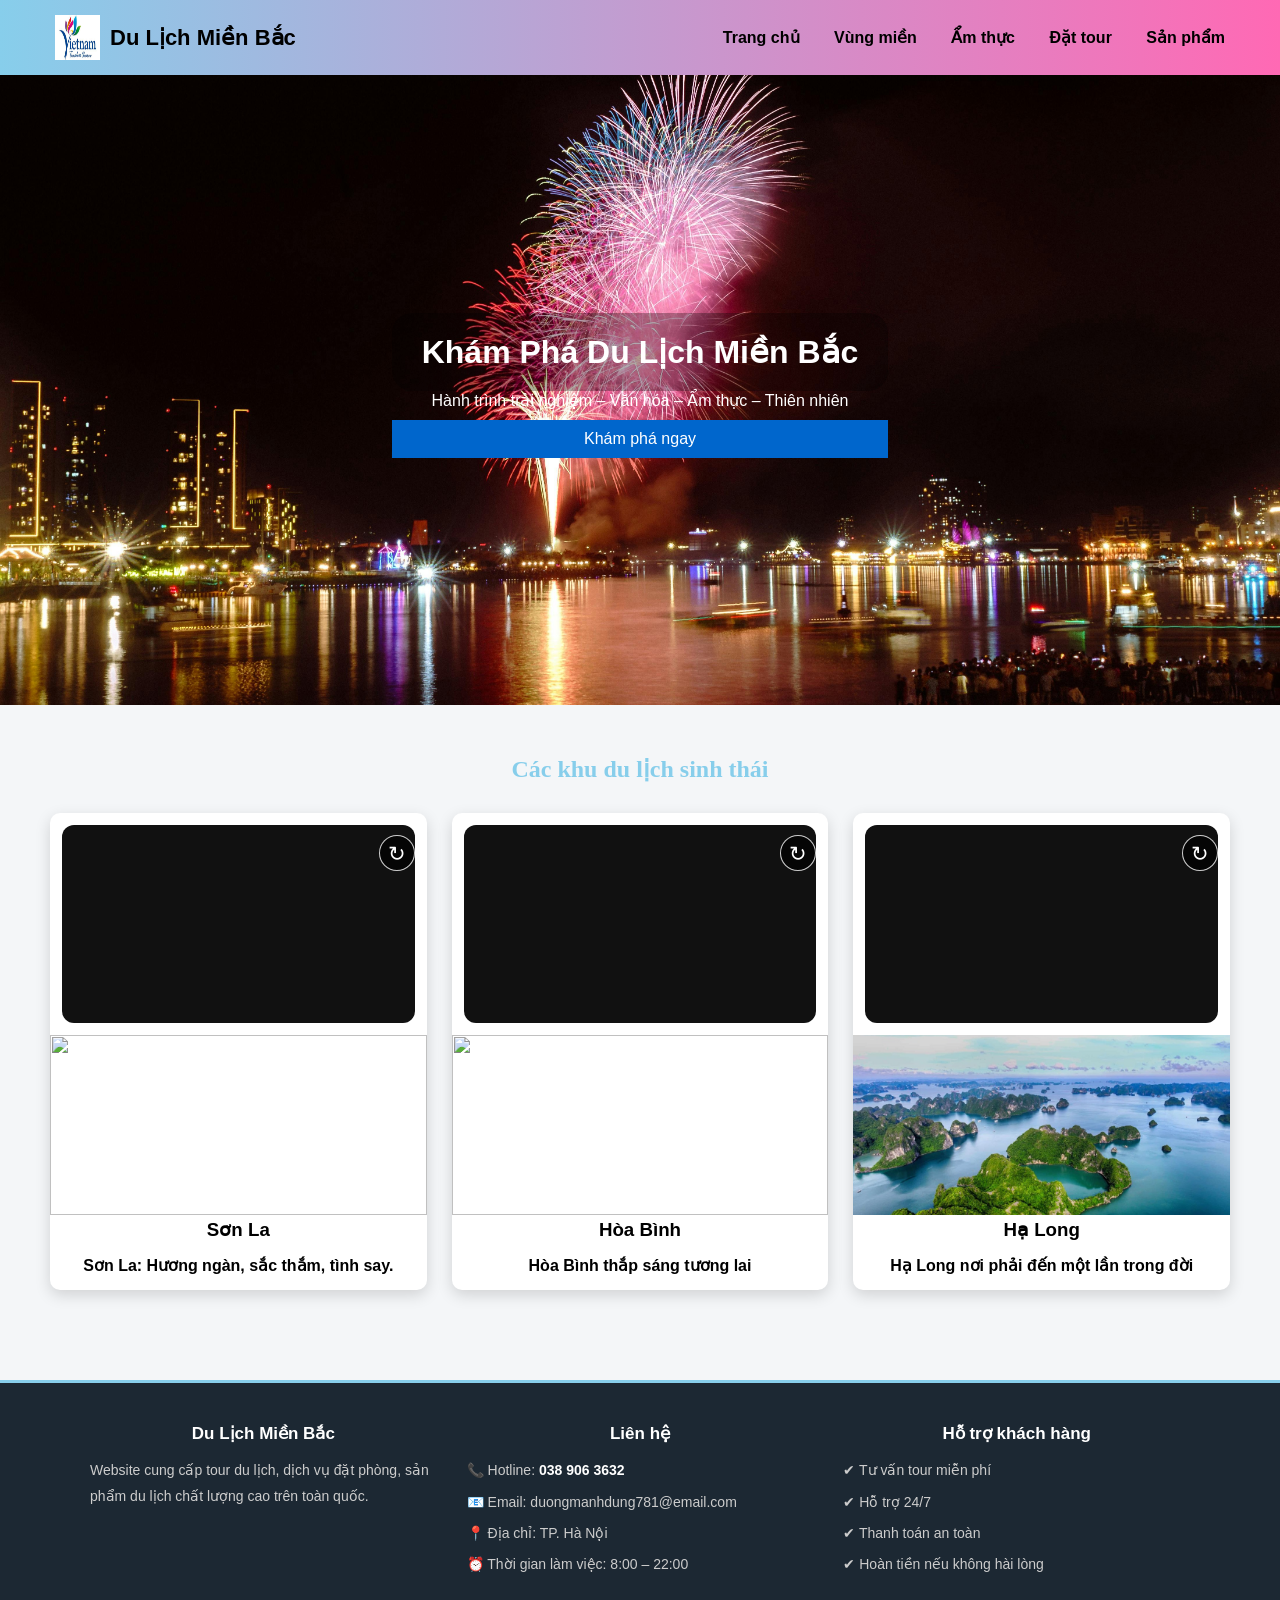
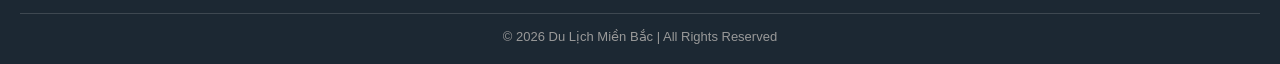
==== commit 97c5e2b3: "Merge branch 'main' of https://github.com/manhdung2005/my-website" ====
--- a/index.html
+++ b/index.html
@@ -102,7 +102,6 @@
             <h3>Du Lịch Miền Bắc</h3>
             <p>Website cung cấp tour du lịch, dịch vụ đặt phòng, sản phẩm du lịch chất lượng cao trên toàn quốc.</p>
         </div>
-        <hr><br>
 
         <div class="footer-box">
             <h3>Liên hệ</h3>
@@ -111,7 +110,6 @@
             <p>📍 Địa chỉ: TP. Hà Nội</p>
             <p>⏰ Thời gian làm việc: 8:00 – 22:00</p>
         </div>
-        <hr><br>
 
         <div class="footer-box">
             <h3>Hỗ trợ khách hàng</h3>
--- a/style.css
+++ b/style.css
@@ -159,10 +159,59 @@
 
 /* FOOTER */
 footer {
-    background: black;
-    color: white;
-    text-align: center;
-    padding: 100px;
+    background: #1c2833;
+    color: #ddd;
+    padding: 40px 20px 20px;
+    margin-top: 40px;
+    border-top: 3px solid skyblue;
+    text-align: left;
+}
+
+.footer-container {
+    max-width: 1100px;
+    margin: 0 auto;
+    display: flex;
+    justify-content: space-between;
+    gap: 30px;
+    flex-wrap: wrap;
+}
+
+.footer-box {
+    flex: 1;
+    min-width: 250px;
+}
+
+.footer-box h3 {
+    color: #ffffff;
+    font-size: 17px;
+    margin-bottom: 14px;
+}
+
+.footer-box p {
+    color: #cccccc;
+    font-size: 14px;
+    line-height: 1.8;
+    margin-bottom: 6px;
+}
+
+.footer-box strong {
+    color: #ffffff;
+}
+
+.footer-bottom {
+    text-align: center;
+    border-top: 1px solid rgba(255, 255, 255, 0.15);
+    margin-top: 30px;
+    padding-top: 15px;
+    font-size: 13px;
+    color: #999;
+}
+
+@media (max-width: 768px) {
+    .footer-container {
+        flex-direction: column;
+        gap: 20px;
+    }
 }
 
 /* ANIMATION */
